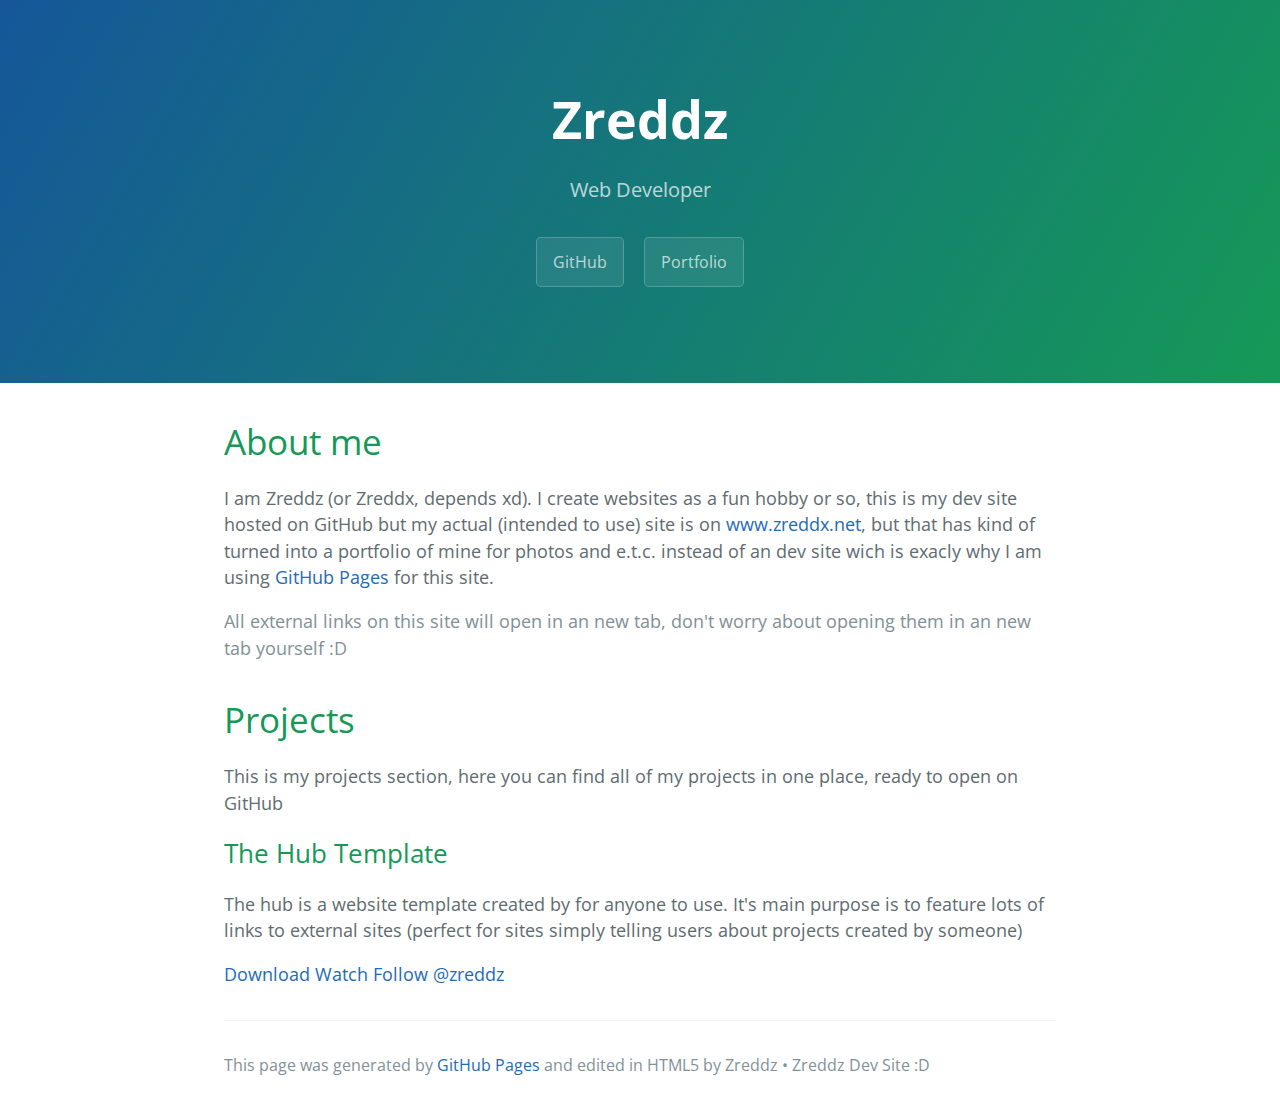
==== index.html @ 329129fa "Update index.html" ====
<!DOCTYPE html>
<html lang="en-US">
  <head>
    <!-- Place this tag in your head or just before your close body tag. -->
<script async defer src="https://buttons.github.io/buttons.js"></script>
    <meta charset="UTF-8">

<!-- Begin Jekyll SEO tag v2.5.0 -->
<title>Zreddz | zreddz.github.io</title>
<meta name="generator" content="Jekyll v3.7.3" />
<meta property="og:title" content="Zreddz" />
<meta property="og:locale" content="en_US" />
<meta name="description" content="My Dev site" />
<meta property="og:description" content="My Dev site" />
<link rel="canonical" href="https://dev.zreddx.net/" />
<meta property="og:url" content="http://dev.zreddx.net/" />
<meta property="og:site_name" content="zreddz.github.io" />
<script type="application/ld+json">
{"name":"zreddz.github.io","description":"My Dev site","@type":"WebSite","url":"http://dev.zreddx.net/","headline":"Zreddz","@context":"http://schema.org"}</script>
<!-- End Jekyll SEO tag -->

    <meta name="viewport" content="width=device-width, initial-scale=1">
    <meta name="theme-color" content="#157878">
    <link rel="stylesheet" href="style.css">
  </head>
  <body>
    <section class="page-header">
      <h1 class="project-name">Zreddz</h1>
      <h2 class="project-tagline">Web Developer</h2>
      <a href="https://github.com/Zreddz" class="btn">GitHub</a>
      <a href="https://www.zreddx.net/" class="btn">Portfolio</a>
      
      
    </section>

    <section class="main-content">
      <h1 id="zreddz">About me</h2>

<p>I am Zreddz (or Zreddx, depends xd). I create websites as a fun hobby or so, this is my dev site hosted on GitHub but my actual (intended to use) site
is on <a href="https://www.zreddx.net/" target="blank_">www.zreddx.net</a>, but that has kind of turned into a portfolio of mine for photos and e.t.c. instead of an dev site wich is exacly why I am using <a href="https://pages.github.com" target="blank_">GitHub Pages</a> for this site.</p>


 <span class="site-footer-credits">All external links on this site will open in an new tab, don't worry about opening them in an new tab yourself :D</span>

<h1 id="projects">Projects</h3>

<p>This is my projects section, here you can find all of my projects in one place, ready to open on GitHub</p>

<a class="green" href="https://github.com/Zreddz/The-Hub-Template" target="blank_"><h2 id="TheHub">The Hub Template</h2></a>

<p>The hub is a website template created by for anyone to use. It's main purpose is to feature lots of links to external sites (perfect for sites simply telling users about projects created by someone)</p>
<a class="github-button" href="https://github.com/zreddz/The-Hub-Template/archive/master.zip" data-icon="octicon-cloud-download" data-size="large" aria-label="Download zreddz/The-Hub-Template on GitHub">Download</a>
<a class="github-button" href="https://github.com/zreddz/The-Hub-Template/subscription" data-icon="octicon-eye" data-size="large" data-show-count="true" aria-label="Watch zreddz/The-Hub-Template on GitHub">Watch</a>
<a class="github-button" href="https://github.com/zreddz" data-size="large" data-show-count="true" aria-label="Follow @zreddz on GitHub">Follow @zreddz</a>



      <footer class="site-footer">
        
        <span class="site-footer-credits">This page was generated by <a href="https://pages.github.com">GitHub Pages</a> and edited in HTML5 by Zreddz &bull; Zreddz Dev Site :D</span>
      </footer>
    </section>

    
  </body>

  <style type="text/css">
    a.green {
      color: #ddd0c4;
    }
  </style>
</html>
---- style.css ----
/*! normalize.css v3.0.2 | MIT License | git.io/normalize */@import url("https://fonts.googleapis.com/css?family=Open+Sans:400,700");html{font-family:sans-serif;-ms-text-size-adjust:100%;-webkit-text-size-adjust:100%}body{margin:0}article,aside,details,figcaption,figure,footer,header,hgroup,main,menu,nav,section,summary{display:block}audio,canvas,progress,video{display:inline-block;vertical-align:baseline}audio:not([controls]){display:none;height:0}[hidden],template{display:none}a{background-color:transparent}a:active,a:hover{outline:0}abbr[title]{border-bottom:1px dotted}b,strong{font-weight:bold}dfn{font-style:italic}h1{font-size:2em;margin:0.67em 0}mark{background:#ff0;color:#000}small{font-size:80%}sub,sup{font-size:75%;line-height:0;position:relative;vertical-align:baseline}sup{top:-0.5em}sub{bottom:-0.25em}img{border:0}svg:not(:root){overflow:hidden}figure{margin:1em 40px}hr{box-sizing:content-box;height:0}pre{overflow:auto}code,kbd,pre,samp{font-family:monospace, monospace;font-size:1em}button,input,optgroup,select,textarea{color:inherit;font:inherit;margin:0}button{overflow:visible}button,select{text-transform:none}button,html input[type="button"],input[type="reset"],input[type="submit"]{-webkit-appearance:button;cursor:pointer}button[disabled],html input[disabled]{cursor:default}button::-moz-focus-inner,input::-moz-focus-inner{border:0;padding:0}input{line-height:normal}input[type="checkbox"],input[type="radio"]{box-sizing:border-box;padding:0}input[type="number"]::-webkit-inner-spin-button,input[type="number"]::-webkit-outer-spin-button{height:auto}input[type="search"]{-webkit-appearance:textfield;box-sizing:content-box}input[type="search"]::-webkit-search-cancel-button,input[type="search"]::-webkit-search-decoration{-webkit-appearance:none}fieldset{border:1px solid #c0c0c0;margin:0 2px;padding:0.35em 0.625em 0.75em}legend{border:0;padding:0}textarea{overflow:auto}optgroup{font-weight:bold}table{border-collapse:collapse;border-spacing:0}td,th{padding:0}.highlight table td{padding:5px}.highlight table pre{margin:0}.highlight .cm{color:#999988;font-style:italic}.highlight .cp{color:#999999;font-weight:bold}.highlight .c1{color:#999988;font-style:italic}.highlight .cs{color:#999999;font-weight:bold;font-style:italic}.highlight .c,.highlight .cd{color:#999988;font-style:italic}.highlight .err{color:#a61717;background-color:#e3d2d2}.highlight .gd{color:#000000;background-color:#ffdddd}.highlight .ge{color:#000000;font-style:italic}.highlight .gr{color:#aa0000}.highlight .gh{color:#999999}.highlight .gi{color:#000000;background-color:#ddffdd}.highlight .go{color:#888888}.highlight .gp{color:#555555}.highlight .gs{font-weight:bold}.highlight .gu{color:#aaaaaa}.highlight .gt{color:#aa0000}.highlight .kc{color:#000000;font-weight:bold}.highlight .kd{color:#000000;font-weight:bold}.highlight .kn{color:#000000;font-weight:bold}.highlight .kp{color:#000000;font-weight:bold}.highlight .kr{color:#000000;font-weight:bold}.highlight .kt{color:#445588;font-weight:bold}.highlight .k,.highlight .kv{color:#000000;font-weight:bold}.highlight .mf{color:#009999}.highlight .mh{color:#009999}.highlight .il{color:#009999}.highlight .mi{color:#009999}.highlight .mo{color:#009999}.highlight .m,.highlight .mb,.highlight .mx{color:#009999}.highlight .sb{color:#d14}.highlight .sc{color:#d14}.highlight .sd{color:#d14}.highlight .s2{color:#d14}.highlight .se{color:#d14}.highlight .sh{color:#d14}.highlight .si{color:#d14}.highlight .sx{color:#d14}.highlight .sr{color:#009926}.highlight .s1{color:#d14}.highlight .ss{color:#990073}.highlight .s{color:#d14}.highlight .na{color:#008080}.highlight .bp{color:#999999}.highlight .nb{color:#0086B3}.highlight .nc{color:#445588;font-weight:bold}.highlight .no{color:#008080}.highlight .nd{color:#3c5d5d;font-weight:bold}.highlight .ni{color:#800080}.highlight .ne{color:#990000;font-weight:bold}.highlight .nf{color:#990000;font-weight:bold}.highlight .nl{color:#990000;font-weight:bold}.highlight .nn{color:#555555}.highlight .nt{color:#000080}.highlight .vc{color:#008080}.highlight .vg{color:#008080}.highlight .vi{color:#008080}.highlight .nv{color:#008080}.highlight .ow{color:#000000;font-weight:bold}.highlight .o{color:#000000;font-weight:bold}.highlight .w{color:#bbbbbb}.highlight{background-color:#f8f8f8}*{box-sizing:border-box}body{padding:0;margin:0;font-family:"Open Sans", "Helvetica Neue", Helvetica, Arial, sans-serif;font-size:16px;line-height:1.5;color:#606c71}a{color:#1e6bb8;text-decoration:none}a:hover{text-decoration:underline}.btn{display:inline-block;margin-bottom:1rem;color:rgba(255,255,255,0.7);background-color:rgba(255,255,255,0.08);border-color:rgba(255,255,255,0.2);border-style:solid;border-width:1px;border-radius:0.3rem;transition:color 0.2s, background-color 0.2s, border-color 0.2s}.btn:hover{color:rgba(255,255,255,0.8);text-decoration:none;background-color:rgba(255,255,255,0.2);border-color:rgba(255,255,255,0.3)}.btn+.btn{margin-left:1rem}@media screen and (min-width: 64em){.btn{padding:0.75rem 1rem}}@media screen and (min-width: 42em) and (max-width: 64em){.btn{padding:0.6rem 0.9rem;font-size:0.9rem}}@media screen and (max-width: 42em){.btn{display:block;width:100%;padding:0.75rem;font-size:0.9rem}.btn+.btn{margin-top:1rem;margin-left:0}}.page-header{color:#fff;text-align:center;background-color:#159957;background-image:linear-gradient(120deg, #155799, #159957)}@media screen and (min-width: 64em){.page-header{padding:5rem 6rem}}@media screen and (min-width: 42em) and (max-width: 64em){.page-header{padding:3rem 4rem}}@media screen and (max-width: 42em){.page-header{padding:2rem 1rem}}.project-name{margin-top:0;margin-bottom:0.1rem}@media screen and (min-width: 64em){.project-name{font-size:3.25rem}}@media screen and (min-width: 42em) and (max-width: 64em){.project-name{font-size:2.25rem}}@media screen and (max-width: 42em){.project-name{font-size:1.75rem}}.project-tagline{margin-bottom:2rem;font-weight:normal;opacity:0.7}@media screen and (min-width: 64em){.project-tagline{font-size:1.25rem}}@media screen and (min-width: 42em) and (max-width: 64em){.project-tagline{font-size:1.15rem}}@media screen and (max-width: 42em){.project-tagline{font-size:1rem}}.main-content{word-wrap:break-word}.main-content :first-child{margin-top:0}@media screen and (min-width: 64em){.main-content{max-width:64rem;padding:2rem 6rem;margin:0 auto;font-size:1.1rem}}@media screen and (min-width: 42em) and (max-width: 64em){.main-content{padding:2rem 4rem;font-size:1.1rem}}@media screen and (max-width: 42em){.main-content{padding:2rem 1rem;font-size:1rem}}.main-content img{max-width:100%}.main-content h1,.main-content h2,.main-content h3,.main-content h4,.main-content h5,.main-content h6{margin-top:2rem;margin-bottom:1rem;font-weight:normal;color:#159957}.main-content p{margin-bottom:1em}.main-content code{padding:2px 4px;font-family:Consolas, "Liberation Mono", Menlo, Courier, monospace;font-size:0.9rem;color:#567482;background-color:#f3f6fa;border-radius:0.3rem}.main-content pre{padding:0.8rem;margin-top:0;margin-bottom:1rem;font:1rem Consolas, "Liberation Mono", Menlo, Courier, monospace;color:#567482;word-wrap:normal;background-color:#f3f6fa;border:solid 1px #dce6f0;border-radius:0.3rem}.main-content pre>code{padding:0;margin:0;font-size:0.9rem;color:#567482;word-break:normal;white-space:pre;background:transparent;border:0}.main-content .highlight{margin-bottom:1rem}.main-content .highlight pre{margin-bottom:0;word-break:normal}.main-content .highlight pre,.main-content pre{padding:0.8rem;overflow:auto;font-size:0.9rem;line-height:1.45;border-radius:0.3rem;-webkit-overflow-scrolling:touch}.main-content pre code,.main-content pre tt{display:inline;max-width:initial;padding:0;margin:0;overflow:initial;line-height:inherit;word-wrap:normal;background-color:transparent;border:0}.main-content pre code:before,.main-content pre code:after,.main-content pre tt:before,.main-content pre tt:after{content:normal}.main-content ul,.main-content ol{margin-top:0}.main-content blockquote{padding:0 1rem;margin-left:0;color:#819198;border-left:0.3rem solid #dce6f0}.main-content blockquote>:first-child{margin-top:0}.main-content blockquote>:last-child{margin-bottom:0}.main-content table{display:block;width:100%;overflow:auto;word-break:normal;word-break:keep-all;-webkit-overflow-scrolling:touch}.main-content table th{font-weight:bold}.main-content table th,.main-content table td{padding:0.5rem 1rem;border:1px solid #e9ebec}.main-content dl{padding:0}.main-content dl dt{padding:0;margin-top:1rem;font-size:1rem;font-weight:bold}.main-content dl dd{padding:0;margin-bottom:1rem}.main-content hr{height:2px;padding:0;margin:1rem 0;background-color:#eff0f1;border:0}.site-footer{padding-top:2rem;margin-top:2rem;border-top:solid 1px #eff0f1}@media screen and (min-width: 64em){.site-footer{font-size:1rem}}@media screen and (min-width: 42em) and (max-width: 64em){.site-footer{font-size:1rem}}@media screen and (max-width: 42em){.site-footer{font-size:0.9rem}}.site-footer-owner{display:block;font-weight:bold}.site-footer-credits{color:#819198}
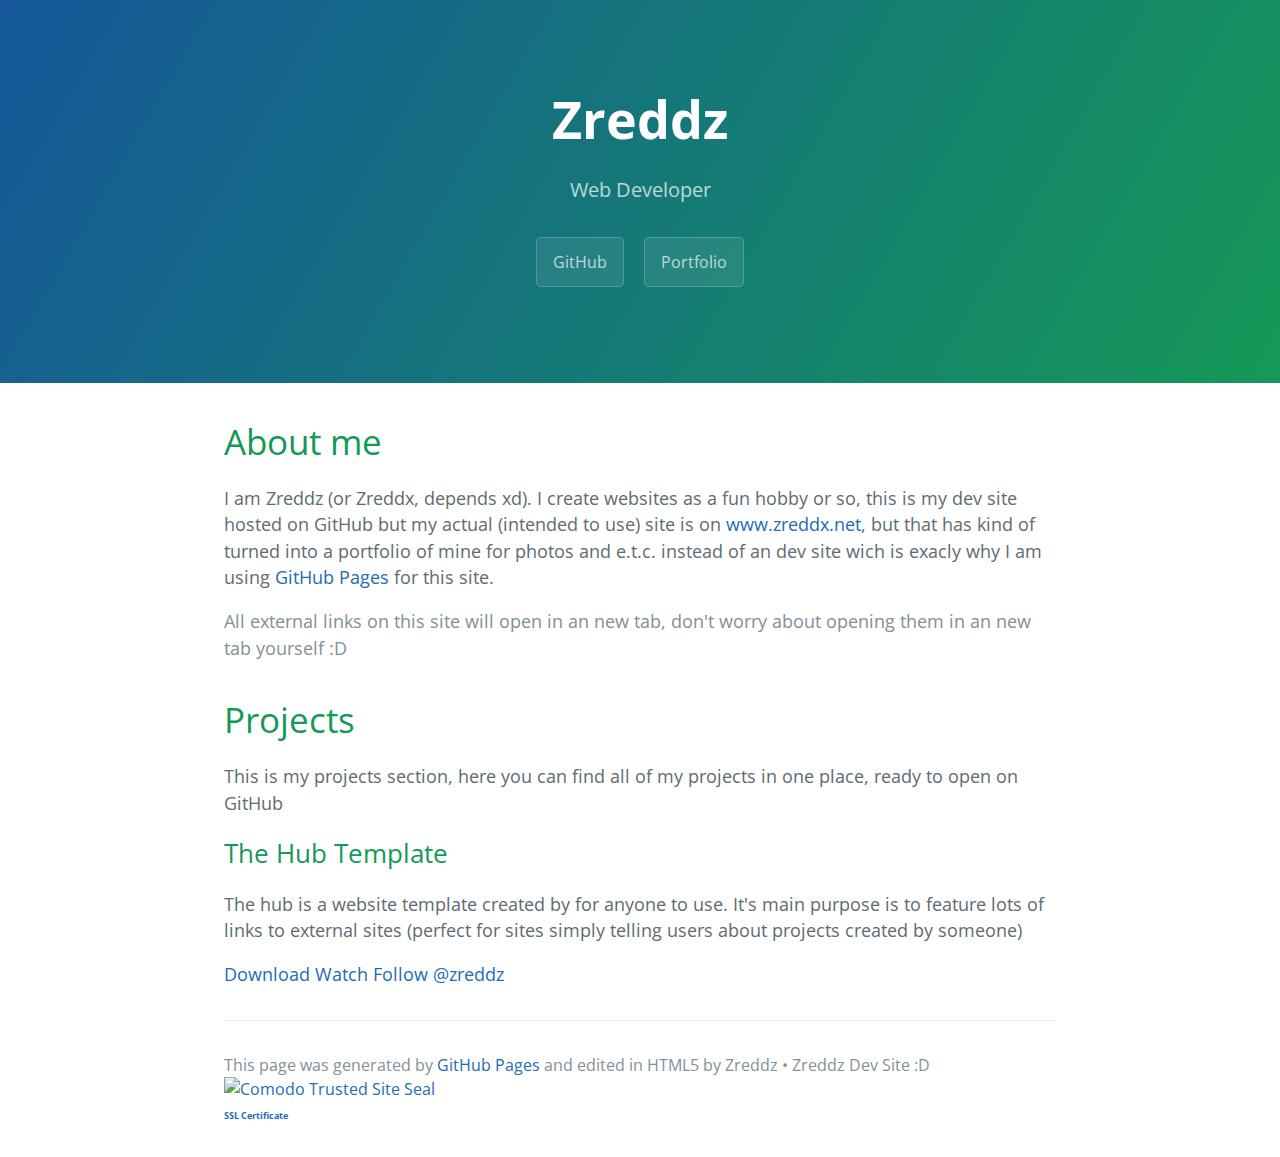
==== commit 2b2ae04d: "Update index.html" ====
--- a/index.html
+++ b/index.html
@@ -2,12 +2,13 @@
 <!DOCTYPE html>
 <html lang="en-US">
   <head>
+    <link rel="icon" type="image/x-icon" class="js-site-favicon" href="https://assets-cdn.github.com/favicon.ico">
     <!-- Place this tag in your head or just before your close body tag. -->
 <script async defer src="https://buttons.github.io/buttons.js"></script>
     <meta charset="UTF-8">
 
 <!-- Begin Jekyll SEO tag v2.5.0 -->
-<title>Zreddz | zreddz.github.io</title>
+<title>Zreddz | Web Developer</title>
 <meta name="generator" content="Jekyll v3.7.3" />
 <meta property="og:title" content="Zreddz" />
 <meta property="og:locale" content="en_US" />
@@ -28,8 +29,8 @@
     <section class="page-header">
       <h1 class="project-name">Zreddz</h1>
       <h2 class="project-tagline">Web Developer</h2>
-      <a href="https://github.com/Zreddz" class="btn">GitHub</a>
-      <a href="https://www.zreddx.net/" class="btn">Portfolio</a>
+      <a href="https://github.com/Zreddz" class="btn" target="blank_">GitHub</a>
+      <a href="https://www.zreddx.net/" class="btn" target="blank_">Portfolio</a>
       
       
     </section>
@@ -59,6 +60,9 @@
       <footer class="site-footer">
         
         <span class="site-footer-credits">This page was generated by <a href="https://pages.github.com">GitHub Pages</a> and edited in HTML5 by Zreddz &bull; Zreddz Dev Site :D</span>
+     
+      <a href="https://ssl.comodo.com">
+<img src="https://ssl.comodo.com/images/trusted-site-seal.png" alt="Comodo Trusted Site Seal" width="113" height="59" style="border: 0px;"></a><br> <span style="font-weight:bold; font-size:7pt"><a href="https://ssl.comodo.com">SSL Certificate</a></span><br>
       </footer>
     </section>
 
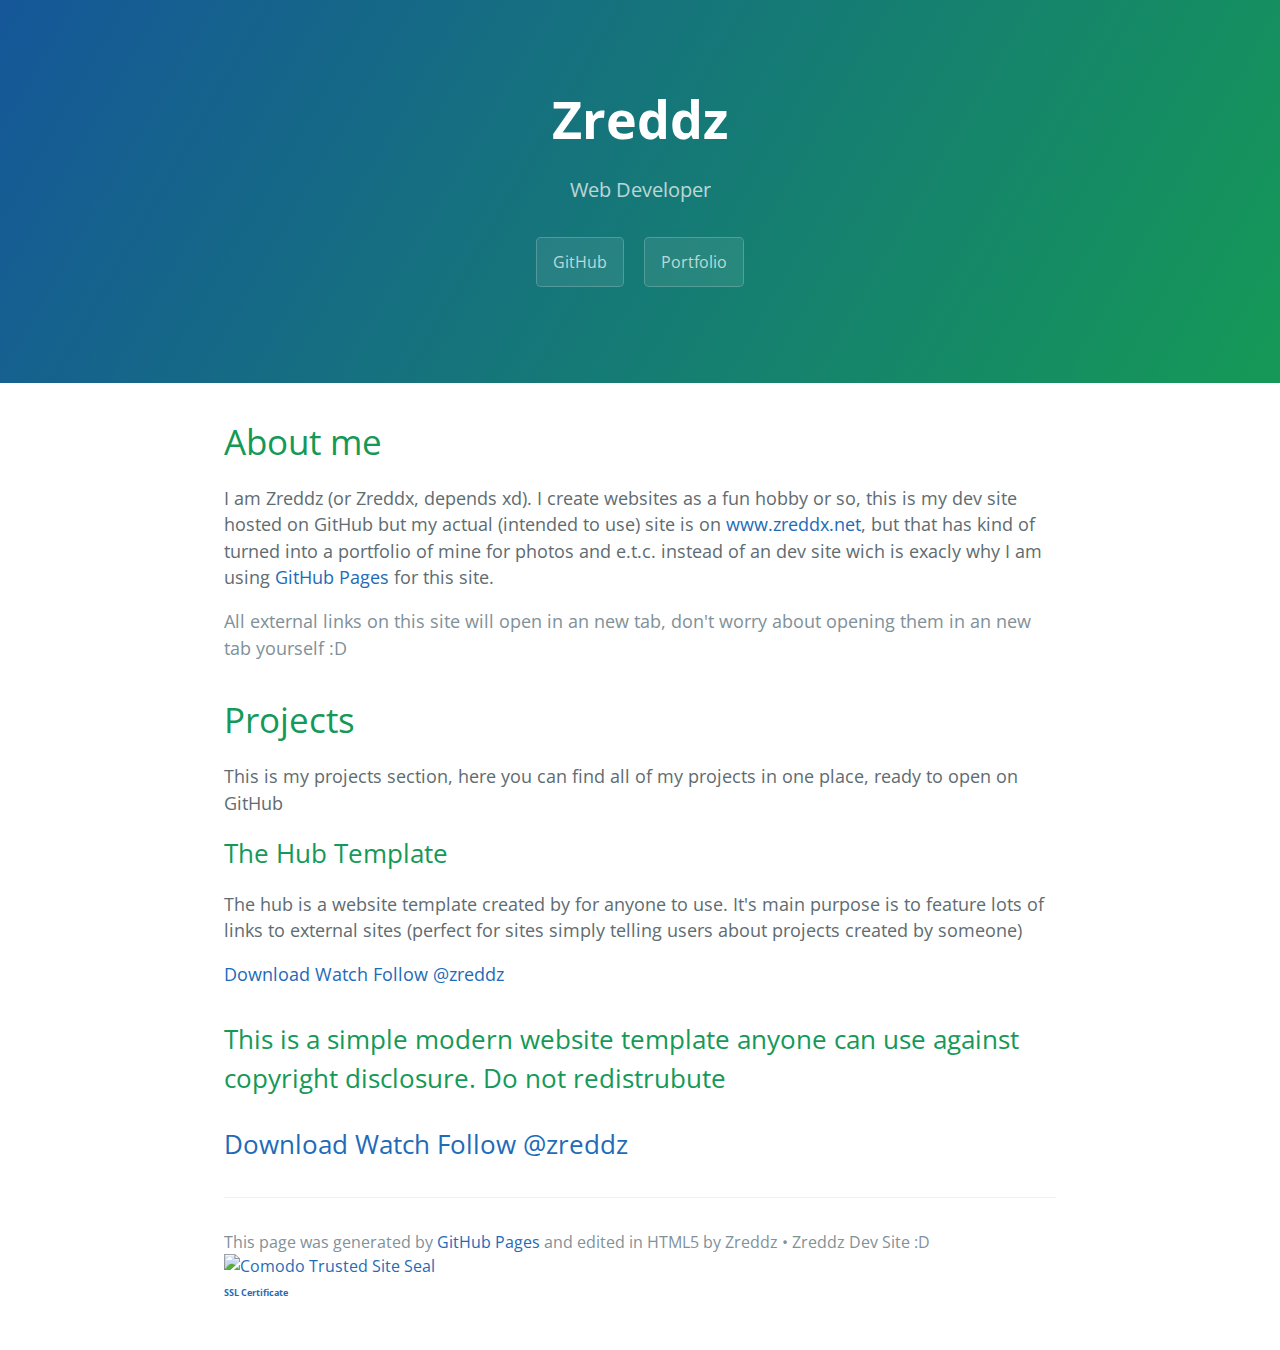
==== commit 5a625176: "Update index.html" ====
--- a/index.html
+++ b/index.html
@@ -55,6 +55,13 @@
 <a class="github-button" href="https://github.com/zreddz/The-Hub-Template/subscription" data-icon="octicon-eye" data-size="large" data-show-count="true" aria-label="Watch zreddz/The-Hub-Template on GitHub">Watch</a>
 <a class="github-button" href="https://github.com/zreddz" data-size="large" data-show-count="true" aria-label="Follow @zreddz on GitHub">Follow @zreddz</a>
 
+<a class="green" href="https://github.com/Zreddz/The-Hub-Template" target="blank_"><h2 id="MWT"Modern Website Template</h2></a>
+
+<p>This is a simple modern website template anyone can use against copyright disclosure. Do not redistrubute</p>
+<a class="github-button" href="https://github.com/zreddz/Modern-Website-Template/archive/master.zip" data-icon="octicon-cloud-download" data-size="large" aria-label="Download zreddz/The-Hub-Template on GitHub">Download</a>
+<a class="github-button" href="https://github.com/zreddz/Modern-Website-Template/subscription" data-icon="octicon-eye" data-size="large" data-show-count="true" aria-label="Watch zreddz/The-Hub-Template on GitHub">Watch</a>
+<a class="github-button" href="https://github.com/zreddz" data-size="large" data-show-count="true" aria-label="Follow @zreddz on GitHub">Follow @zreddz</a>
+
 
 
       <footer class="site-footer">
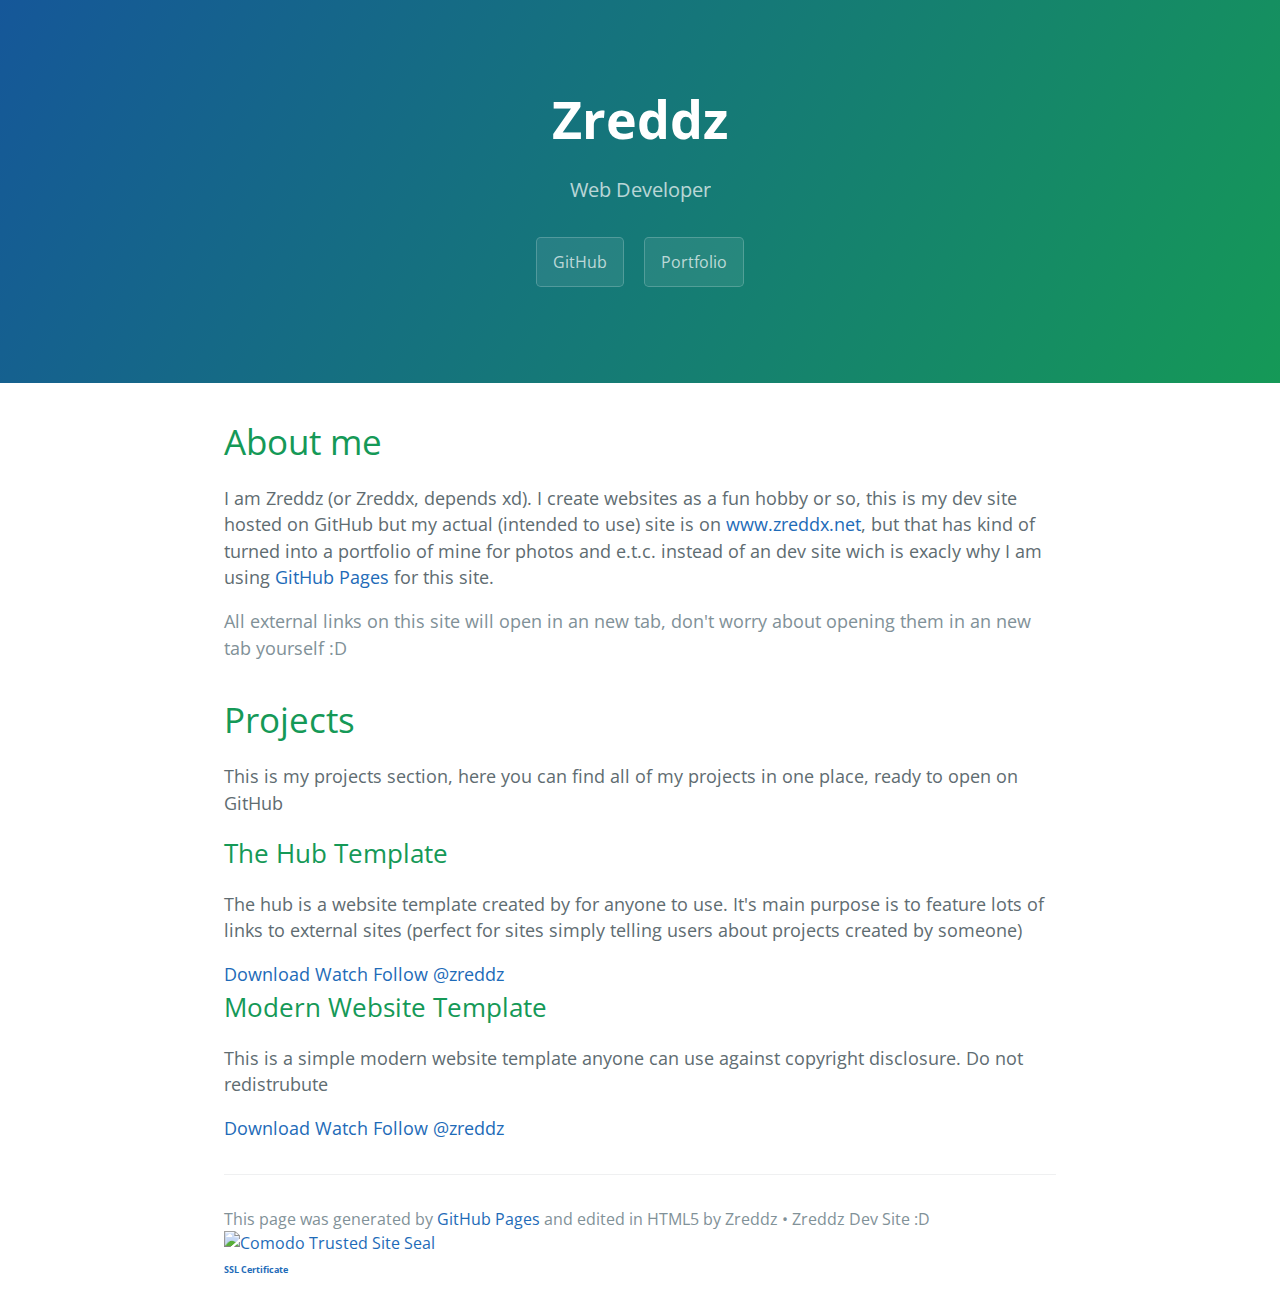
==== commit 29a2e93d: "Update index.html" ====
--- a/index.html
+++ b/index.html
@@ -55,7 +55,7 @@
 <a class="github-button" href="https://github.com/zreddz/The-Hub-Template/subscription" data-icon="octicon-eye" data-size="large" data-show-count="true" aria-label="Watch zreddz/The-Hub-Template on GitHub">Watch</a>
 <a class="github-button" href="https://github.com/zreddz" data-size="large" data-show-count="true" aria-label="Follow @zreddz on GitHub">Follow @zreddz</a>
 
-<a class="green" href="https://github.com/Zreddz/The-Hub-Template" target="blank_"><h2 id="MWT"Modern Website Template</h2></a>
+<a class="green" href="https://github.com/Zreddz/The-Hub-Template" target="blank_"><h2 id="MWT">Modern Website Template</h2></a>
 
 <p>This is a simple modern website template anyone can use against copyright disclosure. Do not redistrubute</p>
 <a class="github-button" href="https://github.com/zreddz/Modern-Website-Template/archive/master.zip" data-icon="octicon-cloud-download" data-size="large" aria-label="Download zreddz/The-Hub-Template on GitHub">Download</a>
